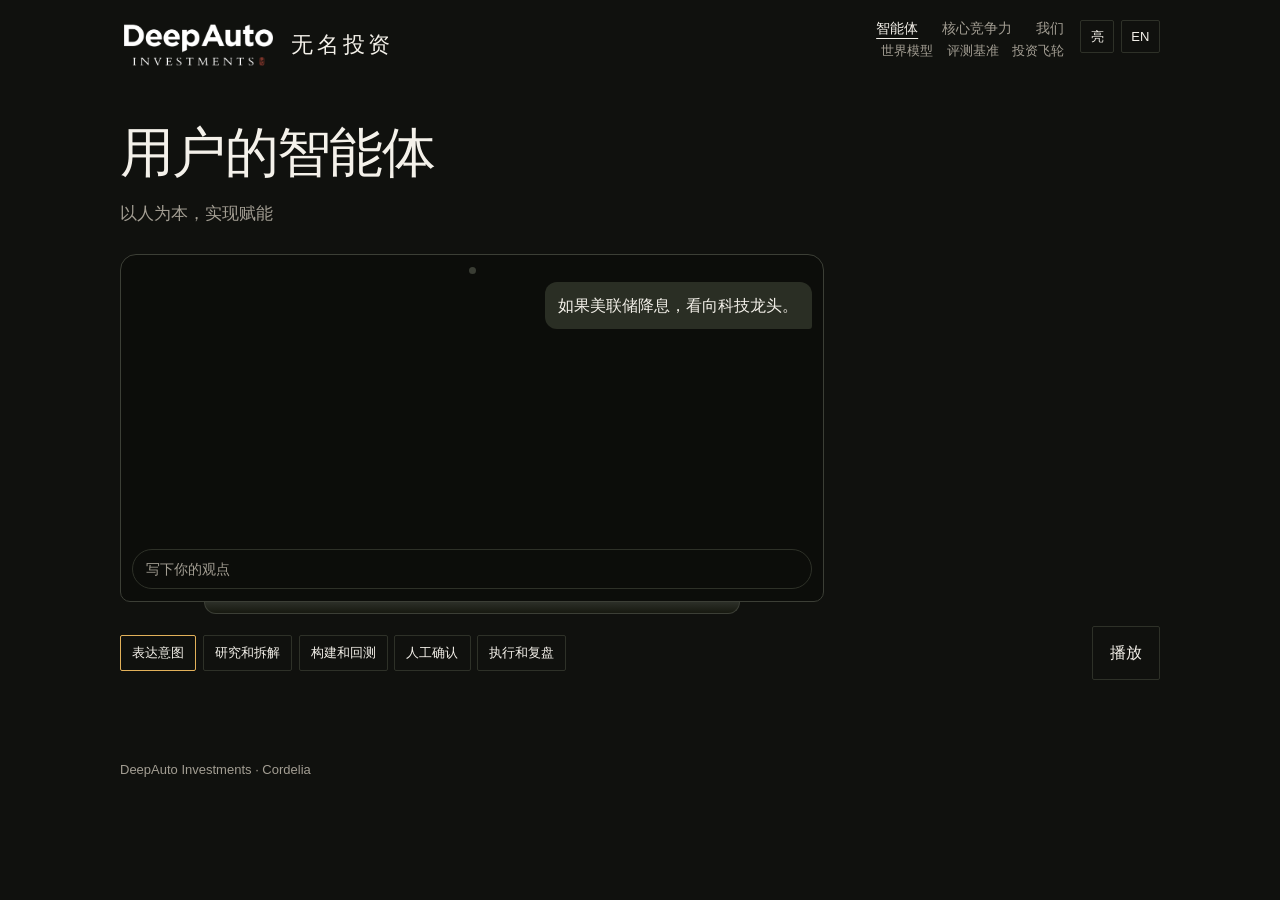
==== agent.html @ 97a69fc4 "Keep simulated paths close to the real series, and replace the benchmark chart with a score sheet. T" ====
<!DOCTYPE html>
<html lang="zh-Hans">
<head>
  <meta charset="utf-8">
  <meta name="viewport" content="width=device-width, initial-scale=1">
  <title data-zh="DeepAuto Investments · 智能体" data-en="DeepAuto Investments · Agent">DeepAuto Investments · 智能体</title>
  <meta name="description" content="用户的智能体。说出观点，确认之后才执行。">
  <link rel="stylesheet" href="styles.css?v=30">
</head>
<body data-page="agent">
  <main>
    <h1 data-zh="用户的智能体" data-en="Your agent">用户的智能体</h1>
    <p class="lede" data-zh="以人为本，实现赋能" data-en="People first. The point is to empower.">以人为本，实现赋能</p>

    <div class="laptop" aria-hidden="false">
      <div class="bezel">
        <div class="cam"></div>
        <div class="chat" id="chat" aria-live="polite"></div>
        <div class="composer">
          <span data-zh="写下你的观点" data-en="Write a view">写下你的观点</span>
        </div>
      </div>
      <div class="chin"></div>
    </div>

    <div class="beatrow">
      <div class="dots" id="dots" aria-label="例子"></div>
      <button type="button" class="ghost" id="replay" data-zh="播放" data-en="Play">播放</button>
    </div>
  </main>
  <footer>DeepAuto Investments · Cordelia</footer>
  <script src="lang.js?v=30"></script>
  <script src="nav.js?v=30"></script>
  <script src="partner.js?v=30"></script>
</body>
</html>
---- styles.css ----
:root,
:root[data-theme="dark"] {
  --bg: #10110e;
  --panel: #171910;
  --ink: #f4f1ea;
  --muted: #a39e93;
  --line: #2e3128;
  --real: #f4f1ea;
  --sim: #7dcec4;
  --sim-line: #8eb4e8;
  --forecast: #8eb4e8;
  --gap: #e2b15a;
  --grid: rgba(244, 241, 234, 0.08);
  --wash: rgba(226, 177, 90, 0.18);
  --hair: rgba(244, 241, 234, 0.35);
  --ink-dim: rgba(244, 241, 234, 0.7);
  --tip: rgba(16, 17, 14, 0.92);
  --bezel: #0c0d0a;
  --bezel-line: #3c3f36;
  --cam: #3a3d34;
  --bubble: #2a2e24;
  --chin: #2c2f28;
  --photo: rgba(244, 241, 234, 0.03);
  --serif: "Iowan Old Style", Palatino, "Palatino Linotype", "Songti SC", "Noto Serif SC", serif;
  --sans: "PingFang SC", "Hiragino Sans GB", "Noto Sans SC", "Microsoft YaHei", sans-serif;
  --max: 68rem;
  --pad: 1.5rem;
}

:root[data-theme="light"] {
  --bg: #f6f3ec;
  --panel: #fffdf8;
  --ink: #1c1d18;
  --muted: #5e5a52;
  --line: #ddd6c8;
  --real: #1c1d18;
  --sim: #2f7a74;
  --sim-line: #2f6eae;
  --forecast: #2f6eae;
  --gap: #9a6e24;
  --grid: rgba(28, 29, 24, 0.08);
  --wash: rgba(154, 110, 36, 0.16);
  --hair: rgba(28, 29, 24, 0.28);
  --ink-dim: rgba(28, 29, 24, 0.62);
  --tip: rgba(255, 253, 248, 0.94);
  --bezel: #f3efe6;
  --bezel-line: #c9c2b4;
  --cam: #b7b1a4;
  --bubble: #e7e1d6;
  --chin: #e4ddd0;
  --photo: rgba(28, 29, 24, 0.04);
}

* { box-sizing: border-box; }

[hidden] { display: none !important; }

html, body { margin: 0; }

body {
  min-height: 100vh;
  background: var(--bg);
  color: var(--ink);
  font-family: var(--sans);
  font-size: 16px;
  line-height: 1.5;
}

a { color: inherit; }

.top {
  display: flex;
  align-items: flex-start;
  justify-content: space-between;
  gap: 1.5rem;
  max-width: var(--max);
  margin: 0 auto;
  padding: 1.25rem var(--pad) 1rem;
}

.mark {
  display: flex;
  align-items: center;
  gap: 0.85rem;
  max-width: 22rem;
  font-size: 1rem;
  line-height: 1;
  letter-spacing: 0;
  text-decoration: none;
}

.mark img {
  display: block;
  height: 3.15rem;
  width: auto;
}

.mark img.logo-light { display: none; }
:root[data-theme="light"] .mark img.logo-dark { display: none; }
:root[data-theme="light"] .mark img.logo-light { display: block; }
:root[data-lang="en"] .logo-cn { display: none; }

.logo-cn {
  font-family: var(--serif);
  font-size: 1.35rem;
  letter-spacing: 0.18em;
  line-height: 1.15;
}

.toggles {
  display: flex;
  gap: 0.4rem;
}

.nav-side {
  display: flex;
  align-items: flex-start;
  gap: 1rem;
  flex: 0 0 auto;
}

.nav {
  display: flex;
  flex-direction: column;
  align-items: flex-end;
  gap: 0.4rem;
}

.nav-main,
.nav-sub {
  display: flex;
  align-items: center;
  white-space: nowrap;
}

.nav-main { gap: 1.5rem; }
.nav-sub { gap: 0.85rem; }

.nav a {
  color: var(--muted);
  font-size: 0.875rem;
  line-height: 1.2;
  text-decoration: none;
}

.nav a.part { font-size: 0.8125rem; }

.lang {
  padding: 0.35rem 0.6rem;
  font-size: 0.8125rem;
}

.nav a[aria-current="page"] {
  color: var(--ink);
  text-decoration: underline;
  text-underline-offset: 0.35em;
}

.nav a:focus-visible,
button:focus-visible,
input:focus-visible {
  outline: 2px solid var(--gap);
  outline-offset: 3px;
}

main {
  max-width: var(--max);
  margin: 0 auto;
  padding: 4vh var(--pad) 5rem;
}

h1 {
  margin: 0;
  max-width: 14em;
  font-family: var(--serif);
  font-size: clamp(2.1rem, 5vw, 3.4rem);
  font-weight: 500;
  letter-spacing: -0.03em;
  line-height: 1.15;
}

.lede {
  max-width: 36em;
  margin: 1rem 0 0;
  color: var(--muted);
  font-size: 1.0625rem;
}

.stage,
.machine,
.bench,
.people,
.block {
  margin-top: 3rem;
}

h2 {
  margin: 0;
  font-family: var(--serif);
  font-size: 1.75rem;
  font-weight: 500;
  letter-spacing: -0.03em;
}

.prose {
  max-width: 40rem;
  margin: 0.8rem 0 0;
  color: var(--muted);
}

.cards {
  display: grid;
  grid-template-columns: 1fr 1fr;
  gap: 1rem;
  margin-top: 1.25rem;
}

.card {
  display: block;
  padding: 1.15rem 1rem 1.25rem;
  border: 1px solid var(--line);
  background: var(--panel);
  text-decoration: none;
}

.card strong {
  display: block;
  margin-bottom: 0.4rem;
  font-family: var(--serif);
  font-size: 1.35rem;
  font-weight: 500;
}

.card span {
  color: var(--muted);
  font-size: 0.9375rem;
}

.steps {
  max-width: 40rem;
  margin: 1.25rem 0 0;
  padding: 0;
  list-style: none;
}

.steps li {
  display: grid;
  grid-template-columns: 2rem 1fr;
  gap: 0.75rem;
  padding: 0.9rem 0;
  border-top: 1px solid var(--line);
  color: var(--muted);
}

.steps b {
  color: var(--gap);
  font-weight: 500;
}

.steps li.on {
  color: var(--ink);
}

.next {
  margin: 2.5rem 0 0;
}

.next a {
  color: var(--gap);
  text-decoration: none;
}

.next a:hover {
  text-decoration: underline;
  text-underline-offset: 0.3em;
}

canvas {
  display: block;
  width: 100%;
  height: auto;
  background:
    linear-gradient(180deg, rgba(255, 255, 255, 0.02), transparent 30%),
    var(--panel);
  border: 1px solid var(--line);
  border-radius: 2px;
}

.beatrow {
  display: flex;
  align-items: center;
  justify-content: space-between;
  gap: 1rem;
  margin-top: 0.75rem;
}

.beat {
  margin: 0;
  color: var(--gap);
  font-variant-numeric: tabular-nums;
}

button,
input {
  font: inherit;
}

button {
  border: 0;
  border-radius: 2px;
  background: var(--ink);
  color: var(--bg);
  cursor: pointer;
  padding: 0.85rem 1.05rem;
}

button[disabled] {
  background: transparent;
  color: var(--muted);
  border: 1px solid var(--line);
  cursor: default;
}

.ghost {
  background: transparent;
  color: var(--ink);
  border: 1px solid var(--line);
}

label {
  display: block;
  margin-bottom: 0.5rem;
  color: var(--muted);
  font-size: 0.8125rem;
}

.row {
  display: flex;
  gap: 0.5rem;
}

input {
  flex: 1;
  min-width: 0;
  padding: 0.9rem 1rem;
  border: 1px solid var(--line);
  border-radius: 2px;
  background: transparent;
  color: inherit;
}

.note {
  margin: 0.75rem 0 0;
  color: var(--muted);
  font-size: 0.8125rem;
}

.machine {
  display: grid;
  gap: 1.5rem;
}

.quote {
  margin: 0;
  font-family: var(--serif);
  font-size: 1.5rem;
  letter-spacing: -0.03em;
  line-height: 1.35;
}

.box {
  display: grid;
  grid-template-columns: 1fr auto 1fr;
  align-items: center;
  gap: 1rem;
  padding: 1.5rem;
  border: 1px solid var(--line);
  background: var(--panel);
}

.node {
  padding: 1.25rem 0.5rem;
  border: 1px solid var(--line);
  text-align: center;
  color: var(--muted);
  letter-spacing: 0.12em;
}

.node.on {
  color: var(--ink);
  border-color: var(--gap);
}

.flow {
  position: relative;
  width: 4.5rem;
  height: 1px;
  background: var(--line);
}

.flow i {
  position: absolute;
  top: -3px;
  left: 0;
  width: 7px;
  height: 7px;
  border-radius: 50%;
  background: var(--gap);
  opacity: 0;
}

.flow.run i {
  animation: travel 0.9s ease forwards;
}

@keyframes travel {
  from { left: 0; opacity: 1; }
  to { left: calc(100% - 7px); opacity: 1; }
}

.pno,
.out p,
.seat p,
.seat h2 {
  margin: 0;
}

.pno {
  grid-column: 1 / -1;
  color: var(--muted);
  font-size: 0.8125rem;
}

.out {
  display: grid;
  grid-template-columns: 5rem 1fr;
  gap: 0.35rem 1rem;
  max-width: 28rem;
}

.out dt {
  color: var(--muted);
}

.out dd { margin: 0; }

.people {
  display: grid;
  grid-template-columns: repeat(4, minmax(0, 1fr));
  gap: 1rem;
}

.seat {
  padding: 1rem;
  border: 1px solid var(--line);
  background: var(--panel);
}

.photo {
  aspect-ratio: 3 / 4;
  margin-bottom: 0.9rem;
  overflow: hidden;
  border: 1px solid var(--line);
  background: #fff;
}

.photo img {
  display: block;
  width: 100%;
  height: 100%;
  object-fit: cover;
  object-position: center 15%;
}

.team-label {
  margin: 1.6rem 0 0;
  color: var(--gap);
  font-family: var(--sans);
  font-size: 0.95rem;
  font-weight: 500;
}

.role { min-height: 1.2em; }

.tasks {
  margin: 1.15rem 0 0;
  padding: 0;
  max-width: 40rem;
  list-style: none;
}

.tasks li {
  padding: 0.75rem 0;
  border-top: 1px solid var(--line);
  color: var(--muted);
}

.tasks b {
  display: inline-block;
  min-width: 3.2rem;
  color: var(--ink);
  font-weight: 500;
}

.score {
  margin-top: 1.5rem;
  border: 1px solid var(--line);
  background: var(--panel);
}

.score-head {
  display: grid;
  grid-template-columns: 1fr auto 1fr;
  gap: 1rem;
  align-items: center;
  padding: 1.05rem 1.15rem;
  border-bottom: 1px solid var(--line);
}

.score-head span:first-child { text-align: right; }

.score-vs {
  font-family: var(--serif);
  color: var(--gap);
}

.score ol {
  list-style: none;
  margin: 0;
  padding: 0;
}

.score li {
  display: flex;
  align-items: center;
  gap: 1rem;
  padding: 0.8rem 1.15rem;
  border-top: 1px solid var(--line);
}

.score li:first-child { border-top: 0; }

.pips { display: flex; gap: 0.45rem; margin-left: auto; }

.pips b {
  width: 0.72rem;
  height: 0.72rem;
  border: 1px solid var(--line);
  border-radius: 50%;
}

.score em {
  color: var(--muted);
  font-style: normal;
  font-size: 0.8125rem;
  letter-spacing: 0.08em;
}

.fw {
  display: grid;
  grid-template-columns: 12.5rem minmax(0, 1fr) 11rem;
  gap: 0.75rem;
  margin-top: 1.6rem;
  align-items: stretch;
}

.fw-col {
  display: flex;
  flex-direction: column;
  gap: 0.7rem;
  padding: 1rem 0.9rem 1.1rem;
  border: 1px solid var(--line);
  background: var(--panel);
}

.fw-mid { border-color: var(--gap); background: var(--wash); }

.fw-k {
  margin: 0;
  color: var(--gap);
  font-size: 0.75rem;
  letter-spacing: 0.14em;
}

.fw-k i { font-style: normal; }

.fw-node {
  border: 1px solid var(--line);
  background: var(--bg);
  padding: 0.7rem 0.65rem;
  text-align: center;
  font-family: var(--serif);
}

.fw-node b { display: block; font-weight: 500; }

.fw-node small {
  display: block;
  margin-top: 0.15rem;
  color: var(--muted);
  font-family: var(--sans);
  font-size: 0.75rem;
}

.fw-hot { border-color: var(--gap); }

.fw-solid { background: var(--ink); color: var(--bg); border-color: var(--ink); }

.fw-pipe {
  display: flex;
  align-items: stretch;
  gap: 0.35rem;
}

.fw-pipe .fw-node { flex: 1; }

.fw-arrow {
  position: relative;
  flex: 0 0 auto;
  align-self: center;
  width: 1.15rem;
  height: 1px;
  background: var(--gap);
}

.fw-arrow::after {
  content: "";
  position: absolute;
  right: -1px;
  top: -3.5px;
  border: 4px solid transparent;
  border-left-color: var(--gap);
  border-right: 0;
}

.fw-vlink {
  display: flex;
  align-items: center;
  justify-content: center;
  min-height: 2.4rem;
  color: var(--gap);
  font-size: 0.75rem;
  letter-spacing: 0.08em;
  background: linear-gradient(var(--gap), var(--gap)) center / 1px 100% no-repeat;
}

.fw-vlink span {
  padding: 0.15rem 0.45rem;
  background: var(--panel);
}

.fw-loss {
  margin-top: auto;
  padding-top: 0.85rem;
  border-top: 1px dashed var(--gap);
}

.fw-loss p { margin: 0; }

.fw-eq { margin-top: 0.25rem !important; color: var(--muted); font-size: 0.875rem; }

.fw-back {
  display: block;
  margin-top: 0.45rem;
  color: var(--gap);
  font-size: 0.75rem;
}

.fw-deploy {
  margin: 0;
  color: var(--muted);
  font-size: 0.875rem;
}

.seat .home {
  min-height: 1.35em;
  margin: 0.55rem 0 0;
  font-size: 0.8125rem;
}

.home a {
  color: var(--gap);
  text-decoration: none;
}

.home a:hover { text-decoration: underline; text-underline-offset: 0.25em; }

.seat h2 {
  font-size: 1rem;
  font-weight: 500;
}

.seat p {
  margin-top: 0.25rem;
  color: var(--muted);
  font-size: 0.875rem;
}

.bench h2 {
  margin-bottom: 0.5rem;
}

table {
  width: 100%;
  margin-top: 1.25rem;
  border-collapse: collapse;
}

th,
td {
  padding: 0.85rem 0.2rem;
  border-bottom: 1px solid var(--line);
  text-align: left;
  font-weight: 450;
}

th {
  color: var(--muted);
  font-size: 0.8125rem;
  font-weight: 450;
}

td:last-child,
th:last-child {
  text-align: right;
  color: var(--gap);
}

.en {
  display: block;
  margin-top: 0.35rem;
  color: var(--muted);
  font-family: var(--serif);
  font-size: 0.92em;
  font-style: normal;
  font-weight: 400;
  letter-spacing: 0;
  line-height: 1.35;
}

h1 .en { margin-top: 0.7rem; font-size: 0.4em; max-width: 16em; }
h2 .en { margin-top: 0.3rem; font-size: 0.55em; }
.note .en, button .en, .out .en { display: inline; margin-left: 0.35rem; font-size: 0.92em; }

.points { margin-top: 0.4rem; }

.points a {
  display: grid;
  grid-template-columns: 3rem max-content minmax(0, 1fr);
  align-items: baseline;
  gap: 0.4rem 1.25rem;
  padding: 1.15rem 0;
  border-top: 1px solid var(--line);
  text-decoration: none;
  animation: rise 0.8s ease both;
}

.points a:nth-child(2) { animation-delay: 0.12s; }
.points a:nth-child(3) { animation-delay: 0.24s; }

.points b {
  color: var(--gap);
  font-weight: 500;
}

.points strong {
  display: block;
  font-family: var(--serif);
  font-size: 1.5rem;
  font-weight: 500;
}

.points em {
  display: block;
  margin-top: 0.15rem;
  color: var(--muted);
  font-style: normal;
}

.points p {
  margin: 0;
  padding-left: 0.5rem;
  color: var(--muted);
}

.why {
  max-width: 46rem;
  margin: 1rem 0 0;
}

.role {
  min-height: 2.6em;
  margin: 0;
  color: var(--muted);
  font-size: 0.8125rem;
}

#world, #bench, #strategy { scroll-margin-top: 1.25rem; }

.stage { position: relative; }

.tip {
  position: absolute;
  z-index: 2;
  top: 0.7rem;
  left: 0.7rem;
  margin: 0;
  padding: 0.28rem 0.5rem;
  border: 1px solid var(--line);
  background: var(--tip);
  font-size: 0.8125rem;
  font-variant-numeric: tabular-nums;
  pointer-events: none;
}

#beat-en:empty { display: none; }

.diagram-title {
  margin: 1.75rem 0 0.55rem;
  color: var(--gap);
  font-size: 0.95rem;
  font-weight: 500;
}

.cycle {
  position: relative;
  display: grid;
  grid-template-columns: repeat(4, minmax(0, 1fr));
  gap: 0.7rem;
  margin-top: 0.75rem;
  padding: 1.35rem 0.9rem 1.5rem;
  border: 1px solid var(--line);
  background: var(--panel);
}

.cycle .node { position: relative; z-index: 1; }

.orb {
  position: absolute;
  z-index: 2;
  width: 9px;
  height: 9px;
  margin: -4.5px 0 0 -4.5px;
  border-radius: 50%;
  background: var(--gap);
  box-shadow: 0 0 12px var(--gap);
  pointer-events: none;
}

.laptop { width: min(100%, 44rem); margin-top: 1.75rem; }

.bezel {
  border: 1px solid var(--bezel-line);
  border-radius: 16px 16px 10px 10px;
  background: var(--bezel);
  padding: 0.5rem 0.7rem 0.75rem;
}

.cam {
  width: 7px;
  height: 7px;
  margin: 0.2rem auto 0.55rem;
  border-radius: 50%;
  background: var(--cam);
}

.chat {
  display: flex;
  flex-direction: column;
  gap: 0.55rem;
  min-height: 16rem;
  max-height: 24rem;
  overflow: auto;
}

.msg {
  max-width: 86%;
  padding: 0.7rem 0.85rem;
  border-radius: 12px;
  animation: rise 0.35s ease;
}

.msg.user {
  align-self: flex-end;
  background: var(--bubble);
  border-bottom-right-radius: 3px;
}

.msg.bot {
  align-self: flex-start;
  border: 1px solid var(--line);
  border-bottom-left-radius: 3px;
}

.msg b { display: block; margin-bottom: 0.3rem; color: var(--gap); font-weight: 500; }
.msg p { margin: 0.2rem 0 0; }
.msg button { margin-top: 0.7rem; }

.work { display: inline-flex; gap: 0.28rem; margin-left: 0.4rem; vertical-align: middle; }
.work i {
  width: 6px;
  height: 6px;
  border-radius: 50%;
  background: var(--gap);
  animation: blink 1s infinite;
}
.work i:nth-child(2) { animation-delay: 0.15s; }
.work i:nth-child(3) { animation-delay: 0.3s; }

.composer {
  margin-top: 0.65rem;
  padding: 0.55rem 0.8rem;
  border: 1px solid var(--line);
  border-radius: 999px;
  color: var(--muted);
  font-size: 0.875rem;
}

.chin {
  height: 12px;
  margin: 0 12%;
  border: 1px solid var(--bezel-line);
  border-top: 0;
  border-radius: 0 0 14px 14px;
  background: linear-gradient(var(--chin), var(--panel));
}

@keyframes blink { 50% { opacity: 0.2; } }

.block .people { margin-top: 1.25rem; }

.who {
  margin: 0.75rem 0 0;
  font-size: 1rem;
  font-weight: 500;
}

.reach { margin: 0.4rem 0 0; }
.reach a { color: var(--gap); text-decoration: none; }
.reach a:hover { text-decoration: underline; text-underline-offset: 0.25em; }

.chain {
  display: grid;
  grid-template-columns: 1fr auto 1fr auto 1fr auto 1fr;
  align-items: center;
  gap: 0.55rem;
  padding: 1.25rem;
  border: 1px solid var(--line);
  background: var(--panel);
}

.chain .node {
  letter-spacing: 0.02em;
  padding: 1rem 0.35rem;
}

.chain .node b { font-weight: 500; }
.chain .node small {
  display: block;
  margin-top: 0.35rem;
  color: var(--muted);
  font-size: 0.75rem;
  letter-spacing: 0;
}

.kicker {
  margin: 0;
  color: var(--gap);
  font-size: 0.8125rem;
  letter-spacing: 0.12em;
}

.story { min-height: 16rem; }

.dots { display: flex; flex-wrap: wrap; gap: 0.4rem; }
.dots button { padding: 0.45rem 0.7rem; font-size: 0.8125rem; }
.dots button.on { color: var(--ink); border-color: var(--gap); }

.rehearse { display: grid; gap: 0.85rem; margin-top: 1.25rem; max-width: 28rem; }
.rehearse i {
  display: block;
  height: 1.5px;
  width: var(--w);
  background: var(--sim);
  transform: scaleX(0);
  transform-origin: left center;
  animation: sweep 0.9s ease forwards;
}
.rehearse i:nth-child(1) { --w: 92%; }
.rehearse i:nth-child(2) { --w: 66%; background: var(--ink); animation-delay: 0.15s; }
.rehearse i:nth-child(3) { --w: 80%; animation-delay: 0.3s; }

button .en { color: inherit; }

.pulse { margin-top: 2rem; }

@keyframes rise {
  from { opacity: 0; transform: translateY(10px); }
  to { opacity: 1; transform: none; }
}

@keyframes sweep { to { transform: scaleX(1); } }

footer {
  max-width: var(--max);
  margin: 0 auto;
  padding: 0 var(--pad) 2.5rem;
  color: var(--muted);
  font-size: 0.8125rem;
}

@media (max-width: 900px) {
  .top { flex-direction: column; align-items: flex-start; gap: 0.85rem; }
  .mark { max-width: none; }
}

@media (max-width: 720px) {
  .people,
  .cards { grid-template-columns: 1fr; }
  .people { grid-template-columns: 1fr 1fr; }
  .row, .beatrow { flex-direction: column; align-items: flex-start; }
  .row button { width: 100%; }
  .box, .chain { grid-template-columns: 1fr; }
  .chain { justify-items: stretch; }
  .points a { grid-template-columns: 3rem 1fr; }
  .points p { grid-column: 2; padding-left: 0; margin-top: 0.35rem; }
  .flow { width: 1px; height: 1.4rem; justify-self: center; }
  .flow i { left: -3px; top: 0; }
  .flow.run i { animation-name: drop; }
  .nav { gap: 0.75rem; }
  .fw { grid-template-columns: 1fr; }
  .fw-pipe { flex-direction: column; align-items: stretch; }
  .fw-arrow { width: 1px; height: 1.1rem; }
  .fw-arrow::after {
    right: auto;
    left: -3.5px;
    top: auto;
    bottom: -1px;
    border: 4px solid transparent;
    border-top-color: var(--gap);
    border-bottom: 0;
  }
  .score li { flex-wrap: wrap; }
  .score .pips { margin-left: 0; }
}

@keyframes drop {
  from { top: 0; opacity: 1; }
  to { top: calc(100% - 7px); opacity: 1; }
}

@media (max-width: 520px) {
  .people { grid-template-columns: 1fr; }
}

@media (prefers-reduced-motion: reduce) {
  .flow.run i { animation: none; opacity: 1; left: calc(100% - 7px); }
  .points a, .rehearse i { animation: none; opacity: 1; transform: none; }
}
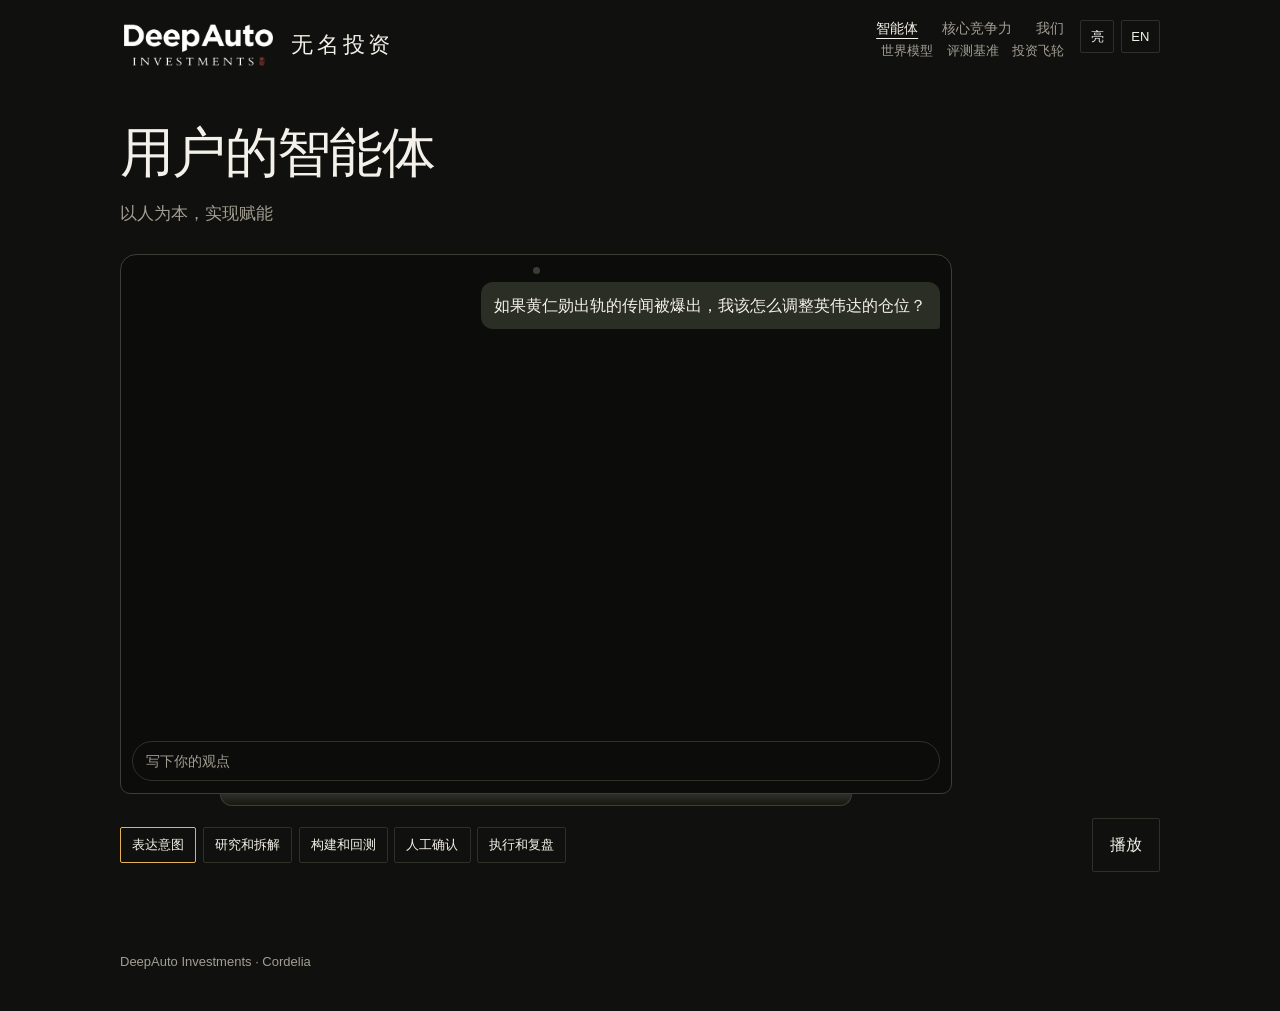
==== commit 492a4a64: "Let the agent demo play once, then leave the price chart in the user's hands. A rumor stays unverifi" ====
--- a/agent.html
+++ b/agent.html
@@ -5,7 +5,7 @@
   <meta name="viewport" content="width=device-width, initial-scale=1">
   <title data-zh="DeepAuto Investments · 智能体" data-en="DeepAuto Investments · Agent">DeepAuto Investments · 智能体</title>
   <meta name="description" content="用户的智能体。说出观点，确认之后才执行。">
-  <link rel="stylesheet" href="styles.css?v=30">
+  <link rel="stylesheet" href="styles.css?v=32">
 </head>
 <body data-page="agent">
   <main>
@@ -29,8 +29,8 @@
     </div>
   </main>
   <footer>DeepAuto Investments · Cordelia</footer>
-  <script src="lang.js?v=30"></script>
-  <script src="nav.js?v=30"></script>
-  <script src="partner.js?v=30"></script>
+  <script src="lang.js?v=32"></script>
+  <script src="nav.js?v=32"></script>
+  <script src="partner.js?v=32"></script>
 </body>
 </html>
--- a/styles.css
+++ b/styles.css
@@ -556,74 +556,88 @@
   letter-spacing: 0.08em;
 }
 
-.fw {
-  display: grid;
-  grid-template-columns: 12.5rem minmax(0, 1fr) 11rem;
-  gap: 0.75rem;
+.loop {
   margin-top: 1.6rem;
+  padding: 1.05rem 1rem 0.95rem;
+  border: 1px solid var(--gap);
+  border-radius: 1.5rem;
+}
+
+.loop-track {
+  display: flex;
   align-items: stretch;
-}
-
-.fw-col {
+  gap: 0.4rem;
+}
+
+.loop-node,
+.loop-flow {
+  border: 1px solid var(--line);
+  background: var(--panel);
+}
+
+.loop-node {
+  flex: 0.72;
   display: flex;
   flex-direction: column;
-  gap: 0.7rem;
-  padding: 1rem 0.9rem 1.1rem;
-  border: 1px solid var(--line);
-  background: var(--panel);
-}
-
-.fw-mid { border-color: var(--gap); background: var(--wash); }
-
-.fw-k {
-  margin: 0;
+  justify-content: center;
+  gap: 0.35rem;
+  padding: 0.75rem 0.55rem;
+  text-align: center;
+}
+
+.loop-node b,
+.loop-pipe div {
+  font-family: var(--serif);
+  font-weight: 500;
+}
+
+.loop-flow {
+  flex: 1.6;
+  padding: 0.55rem 0.65rem 0.7rem;
+  border-color: var(--gap);
+  background: var(--wash);
+}
+
+.loop-node small,
+.loop-flow > span {
   color: var(--gap);
-  font-size: 0.75rem;
+  font-size: 0.7rem;
   letter-spacing: 0.14em;
 }
 
-.fw-k i { font-style: normal; }
-
-.fw-node {
+.loop-pipe {
+  display: flex;
+  align-items: center;
+  gap: 0.3rem;
+  margin-top: 0.45rem;
+}
+
+.loop-pipe div {
+  flex: 1;
+  padding: 0.7rem 0.25rem;
   border: 1px solid var(--line);
   background: var(--bg);
-  padding: 0.7rem 0.65rem;
   text-align: center;
-  font-family: var(--serif);
-}
-
-.fw-node b { display: block; font-weight: 500; }
-
-.fw-node small {
-  display: block;
-  margin-top: 0.15rem;
-  color: var(--muted);
-  font-family: var(--sans);
-  font-size: 0.75rem;
-}
-
-.fw-hot { border-color: var(--gap); }
-
-.fw-solid { background: var(--ink); color: var(--bg); border-color: var(--ink); }
-
-.fw-pipe {
-  display: flex;
-  align-items: stretch;
-  gap: 0.35rem;
-}
-
-.fw-pipe .fw-node { flex: 1; }
-
-.fw-arrow {
+}
+
+.loop-hot { border-color: var(--gap); }
+
+.loop-solid {
+  background: var(--ink);
+  color: var(--bg);
+  border-color: var(--ink);
+}
+
+.loop-go {
   position: relative;
   flex: 0 0 auto;
   align-self: center;
-  width: 1.15rem;
+  width: 1.1rem;
   height: 1px;
   background: var(--gap);
 }
 
-.fw-arrow::after {
+.loop-go::after {
   content: "";
   position: absolute;
   right: -1px;
@@ -633,43 +647,34 @@
   border-right: 0;
 }
 
-.fw-vlink {
+.loop-return {
   display: flex;
   align-items: center;
-  justify-content: center;
-  min-height: 2.4rem;
+  gap: 0.55rem;
+  margin-top: 0.85rem;
   color: var(--gap);
-  font-size: 0.75rem;
-  letter-spacing: 0.08em;
-  background: linear-gradient(var(--gap), var(--gap)) center / 1px 100% no-repeat;
-}
-
-.fw-vlink span {
-  padding: 0.15rem 0.45rem;
-  background: var(--panel);
-}
-
-.fw-loss {
-  margin-top: auto;
-  padding-top: 0.85rem;
-  border-top: 1px dashed var(--gap);
-}
-
-.fw-loss p { margin: 0; }
-
-.fw-eq { margin-top: 0.25rem !important; color: var(--muted); font-size: 0.875rem; }
-
-.fw-back {
-  display: block;
-  margin-top: 0.45rem;
-  color: var(--gap);
-  font-size: 0.75rem;
-}
-
-.fw-deploy {
-  margin: 0;
-  color: var(--muted);
-  font-size: 0.875rem;
+  font-size: 0.8125rem;
+  letter-spacing: 0.06em;
+}
+
+.loop-return::before {
+  content: "";
+  border: 5px solid transparent;
+  border-right-color: var(--gap);
+  border-left: 0;
+}
+
+.loop-return::after {
+  content: "";
+  flex: 1;
+  height: 1px;
+  background: var(--gap);
+}
+
+.loop-cal {
+  margin: 0.65rem 0 0;
+  color: var(--muted);
+  font-size: 0.8125rem;
 }
 
 .seat .home {
@@ -847,7 +852,7 @@
   pointer-events: none;
 }
 
-.laptop { width: min(100%, 44rem); margin-top: 1.75rem; }
+.laptop { width: min(100%, 52rem); margin-top: 1.75rem; }
 
 .bezel {
   border: 1px solid var(--bezel-line);
@@ -867,9 +872,9 @@
 .chat {
   display: flex;
   flex-direction: column;
-  gap: 0.55rem;
-  min-height: 16rem;
-  max-height: 24rem;
+  gap: 0.7rem;
+  min-height: 28rem;
+  max-height: 40rem;
   overflow: auto;
 }
 
@@ -892,9 +897,51 @@
   border-bottom-left-radius: 3px;
 }
 
+.msg.wide { max-width: 100%; }
+
 .msg b { display: block; margin-bottom: 0.3rem; color: var(--gap); font-weight: 500; }
-.msg p { margin: 0.2rem 0 0; }
-.msg button { margin-top: 0.7rem; }
+.msg p { margin: 0.35rem 0 0; }
+.msg button { margin-top: 0.75rem; }
+
+.checks {
+  list-style: none;
+  margin: 0.45rem 0 0;
+  padding: 0;
+}
+
+.checks li {
+  display: flex;
+  justify-content: space-between;
+  gap: 1rem;
+  padding: 0.4rem 0;
+  border-top: 1px solid var(--line);
+  font-size: 0.875rem;
+}
+
+.checks em { font-style: normal; }
+.checks span { color: var(--gap); }
+
+.shift {
+  display: flex;
+  align-items: center;
+  gap: 0.6rem;
+  margin-top: 0.55rem;
+}
+
+.shift b { display: inline; margin: 0; color: var(--ink); font-family: var(--serif); font-weight: 500; }
+.shift i { width: 2.5rem; height: 1px; background: var(--gap); }
+
+.fine {
+  margin: 0.4rem 0 0;
+  color: var(--muted);
+  font-size: 0.75rem;
+}
+
+.tape {
+  display: block;
+  width: 100%;
+  margin-top: 0.55rem;
+}
 
 .work { display: inline-flex; gap: 0.28rem; margin-left: 0.4rem; vertical-align: middle; }
 .work i {
@@ -902,7 +949,7 @@
   height: 6px;
   border-radius: 50%;
   background: var(--gap);
-  animation: blink 1s infinite;
+  animation: blink 1.1s ease forwards;
 }
 .work i:nth-child(2) { animation-delay: 0.15s; }
 .work i:nth-child(3) { animation-delay: 0.3s; }
@@ -1028,10 +1075,10 @@
   .flow i { left: -3px; top: 0; }
   .flow.run i { animation-name: drop; }
   .nav { gap: 0.75rem; }
-  .fw { grid-template-columns: 1fr; }
-  .fw-pipe { flex-direction: column; align-items: stretch; }
-  .fw-arrow { width: 1px; height: 1.1rem; }
-  .fw-arrow::after {
+  .loop-track,
+  .loop-pipe { flex-direction: column; align-items: stretch; }
+  .loop-go { width: 1px; height: 1rem; align-self: center; }
+  .loop-go::after {
     right: auto;
     left: -3.5px;
     top: auto;
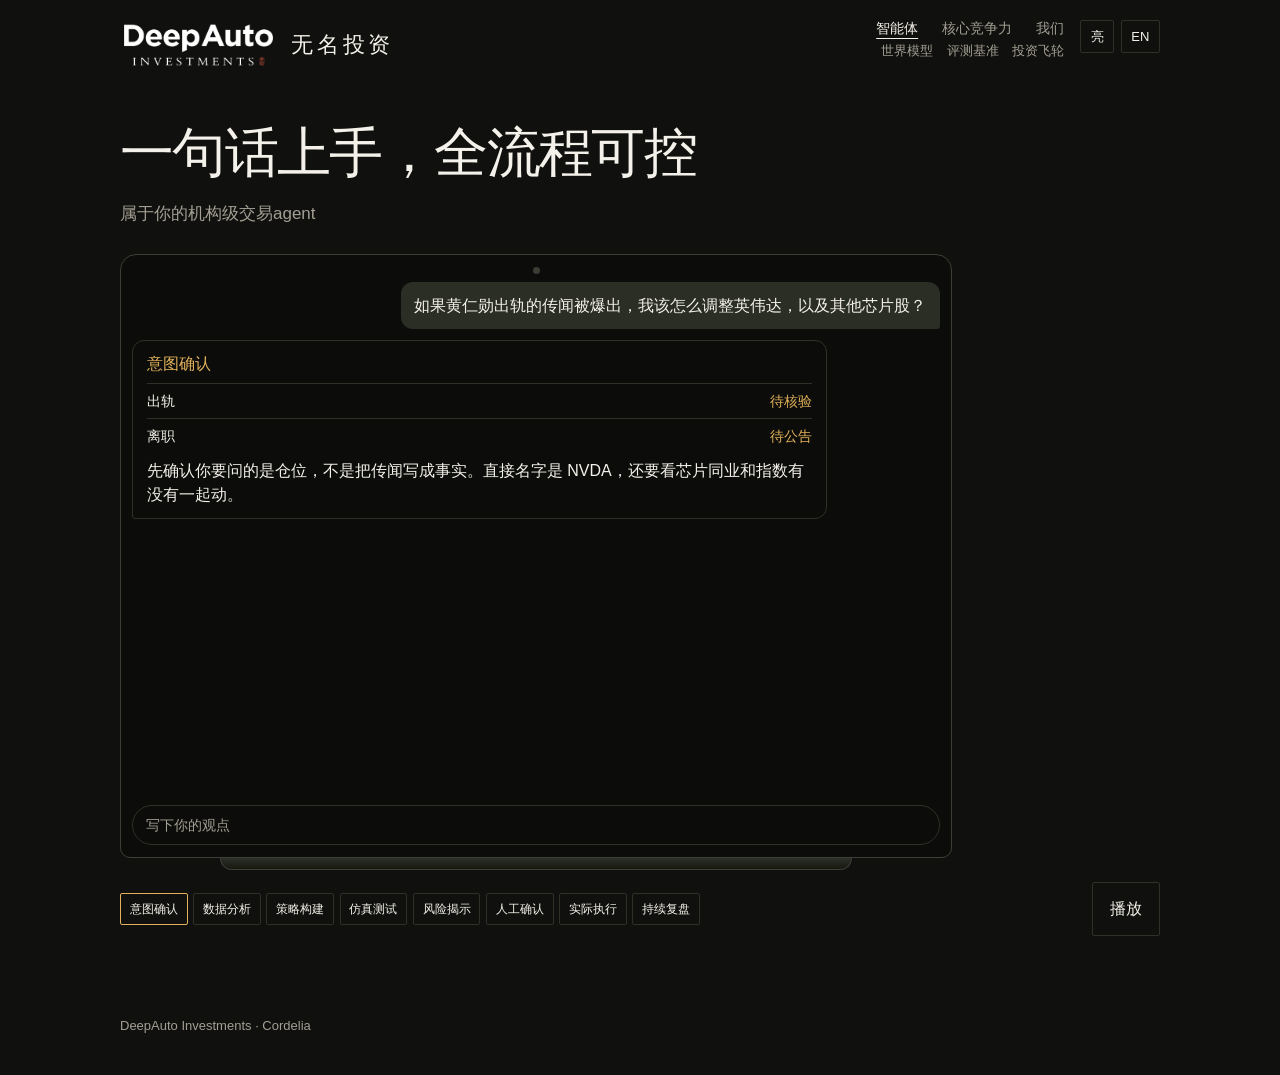
==== commit cb4ebc63: "Show the agent as an eight-step path with real cross-asset moves, and let simulated and real markets" ====
--- a/agent.html
+++ b/agent.html
@@ -4,13 +4,13 @@
   <meta charset="utf-8">
   <meta name="viewport" content="width=device-width, initial-scale=1">
   <title data-zh="DeepAuto Investments · 智能体" data-en="DeepAuto Investments · Agent">DeepAuto Investments · 智能体</title>
-  <meta name="description" content="用户的智能体。说出观点，确认之后才执行。">
-  <link rel="stylesheet" href="styles.css?v=32">
+  <meta name="description" content="一句话上手，全流程可控。属于你的机构级交易 agent。">
+  <link rel="stylesheet" href="styles.css?v=34">
 </head>
 <body data-page="agent">
   <main>
-    <h1 data-zh="用户的智能体" data-en="Your agent">用户的智能体</h1>
-    <p class="lede" data-zh="以人为本，实现赋能" data-en="People first. The point is to empower.">以人为本，实现赋能</p>
+    <h1 data-zh="一句话上手，全流程可控" data-en="One sentence to start. The whole path stays in your hands.">一句话上手，全流程可控</h1>
+    <p class="lede" data-zh="属于你的机构级交易agent" data-en="An institutional trading agent that belongs to you.">属于你的机构级交易agent</p>
 
     <div class="laptop" aria-hidden="false">
       <div class="bezel">
@@ -29,8 +29,8 @@
     </div>
   </main>
   <footer>DeepAuto Investments · Cordelia</footer>
-  <script src="lang.js?v=32"></script>
-  <script src="nav.js?v=32"></script>
-  <script src="partner.js?v=32"></script>
+  <script src="lang.js?v=34"></script>
+  <script src="nav.js?v=34"></script>
+  <script src="partner.js?v=34"></script>
 </body>
 </html>
--- a/styles.css
+++ b/styles.css
@@ -557,16 +557,24 @@
 }
 
 .loop {
+  position: relative;
   margin-top: 1.6rem;
   padding: 1.05rem 1rem 0.95rem;
   border: 1px solid var(--gap);
   border-radius: 1.5rem;
 }
 
-.loop-track {
-  display: flex;
+.loop-top {
+  display: grid;
+  grid-template-columns: 11.5rem minmax(0, 1fr) 8.5rem;
+  gap: 0.7rem;
   align-items: stretch;
-  gap: 0.4rem;
+}
+
+.loop-sources {
+  display: flex;
+  flex-direction: column;
+  gap: 0.45rem;
 }
 
 .loop-node,
@@ -576,13 +584,18 @@
 }
 
 .loop-node {
-  flex: 0.72;
+  position: relative;
   display: flex;
   flex-direction: column;
   justify-content: center;
-  gap: 0.35rem;
-  padding: 0.75rem 0.55rem;
+  gap: 0.3rem;
+  padding: 0.7rem 0.6rem;
   text-align: center;
+}
+
+.loop-real {
+  border-color: var(--gap);
+  background: var(--bg);
 }
 
 .loop-node b,
@@ -591,8 +604,30 @@
   font-weight: 500;
 }
 
+.feed {
+  position: absolute;
+  top: 50%;
+  right: -0.7rem;
+  width: 0.7rem;
+  height: 1px;
+  background: var(--gap);
+}
+
+.feed::after {
+  content: "";
+  position: absolute;
+  top: -3px;
+  left: 0;
+  width: 7px;
+  height: 7px;
+  border-radius: 50%;
+  background: var(--gap);
+  animation: into 2.6s ease-in-out infinite;
+}
+
+.loop-real .feed::after { animation-delay: 0.7s; }
+
 .loop-flow {
-  flex: 1.6;
   padding: 0.55rem 0.65rem 0.7rem;
   border-color: var(--gap);
   background: var(--wash);
@@ -648,6 +683,7 @@
 }
 
 .loop-return {
+  position: relative;
   display: flex;
   align-items: center;
   gap: 0.55rem;
@@ -671,10 +707,25 @@
   background: var(--gap);
 }
 
-.loop-cal {
-  margin: 0.65rem 0 0;
-  color: var(--muted);
-  font-size: 0.8125rem;
+.orb {
+  position: absolute;
+  top: 0.15rem;
+  width: 7px;
+  height: 7px;
+  border-radius: 50%;
+  background: var(--gap);
+  animation: loopback 3.8s linear infinite;
+}
+
+@keyframes into {
+  0% { transform: translateX(-8px); opacity: 0; }
+  25% { opacity: 1; }
+  100% { transform: translateX(10px); opacity: 0; }
+}
+
+@keyframes loopback {
+  from { left: 88%; }
+  to { left: 8%; }
 }
 
 .seat .home {
@@ -873,8 +924,8 @@
   display: flex;
   flex-direction: column;
   gap: 0.7rem;
-  min-height: 28rem;
-  max-height: 40rem;
+  min-height: 32rem;
+  max-height: 48rem;
   overflow: auto;
 }
 
@@ -936,6 +987,55 @@
   color: var(--muted);
   font-size: 0.75rem;
 }
+
+.moves, .cf { list-style: none; margin: 0.55rem 0 0; padding: 0; }
+.moves li, .cf p {
+  display: grid;
+  grid-template-columns: 4.5rem 1fr auto;
+  gap: 0.55rem;
+  align-items: center;
+  margin: 0;
+  padding: 0.22rem 0;
+  font-size: 0.8125rem;
+}
+.moves em, .cf span { font-style: normal; }
+.moves s, .cf i {
+  display: block;
+  height: 6px;
+  border-radius: 99px;
+  background: var(--line);
+  text-decoration: none;
+}
+.moves b, .cf i::after {
+  content: "";
+  display: block;
+  height: 6px;
+  width: var(--w);
+  border-radius: 99px;
+  background: var(--sim-line);
+  transform: scaleX(0);
+  transform-origin: left center;
+  animation: sweep 0.85s ease forwards;
+}
+.moves .up b { background: var(--gap); }
+.moves li:nth-child(2) b, .cf p:nth-child(2) i::after { animation-delay: 0.08s; }
+.moves li:nth-child(3) b { animation-delay: 0.16s; }
+.moves li:nth-child(4) b { animation-delay: 0.24s; }
+.moves li:nth-child(5) b { animation-delay: 0.32s; }
+.moves li:nth-child(6) b { animation-delay: 0.4s; }
+.moves li:nth-child(7) b { animation-delay: 0.48s; }
+.risks {
+  display: grid;
+  grid-template-columns: 1fr 1fr;
+  gap: 0.45rem;
+  margin-top: 0.55rem;
+}
+.risks div {
+  padding: 0.45rem 0.55rem;
+  border-top: 1px solid var(--line);
+}
+.risks b { display: block; font-family: var(--serif); font-weight: 500; }
+.risks span { color: var(--muted); font-size: 0.75rem; }
 
 .tape {
   display: block;
@@ -1019,8 +1119,8 @@
 
 .story { min-height: 16rem; }
 
-.dots { display: flex; flex-wrap: wrap; gap: 0.4rem; }
-.dots button { padding: 0.45rem 0.7rem; font-size: 0.8125rem; }
+.dots { display: flex; flex-wrap: wrap; gap: 0.35rem; }
+.dots button { padding: 0.38rem 0.55rem; font-size: 0.75rem; }
 .dots button.on { color: var(--ink); border-color: var(--gap); }
 
 .rehearse { display: grid; gap: 0.85rem; margin-top: 1.25rem; max-width: 28rem; }
@@ -1075,6 +1175,8 @@
   .flow i { left: -3px; top: 0; }
   .flow.run i { animation-name: drop; }
   .nav { gap: 0.75rem; }
+  .loop-top { grid-template-columns: 1fr; }
+  .feed { display: none; }
   .loop-track,
   .loop-pipe { flex-direction: column; align-items: stretch; }
   .loop-go { width: 1px; height: 1rem; align-self: center; }
@@ -1102,5 +1204,6 @@
 
 @media (prefers-reduced-motion: reduce) {
   .flow.run i { animation: none; opacity: 1; left: calc(100% - 7px); }
-  .points a, .rehearse i { animation: none; opacity: 1; transform: none; }
-}
+  .points a, .rehearse i, .moves b, .cf i { animation: none; transform: none; opacity: 1; }
+  .feed::after, .orb { animation: none; opacity: 1; }
+}
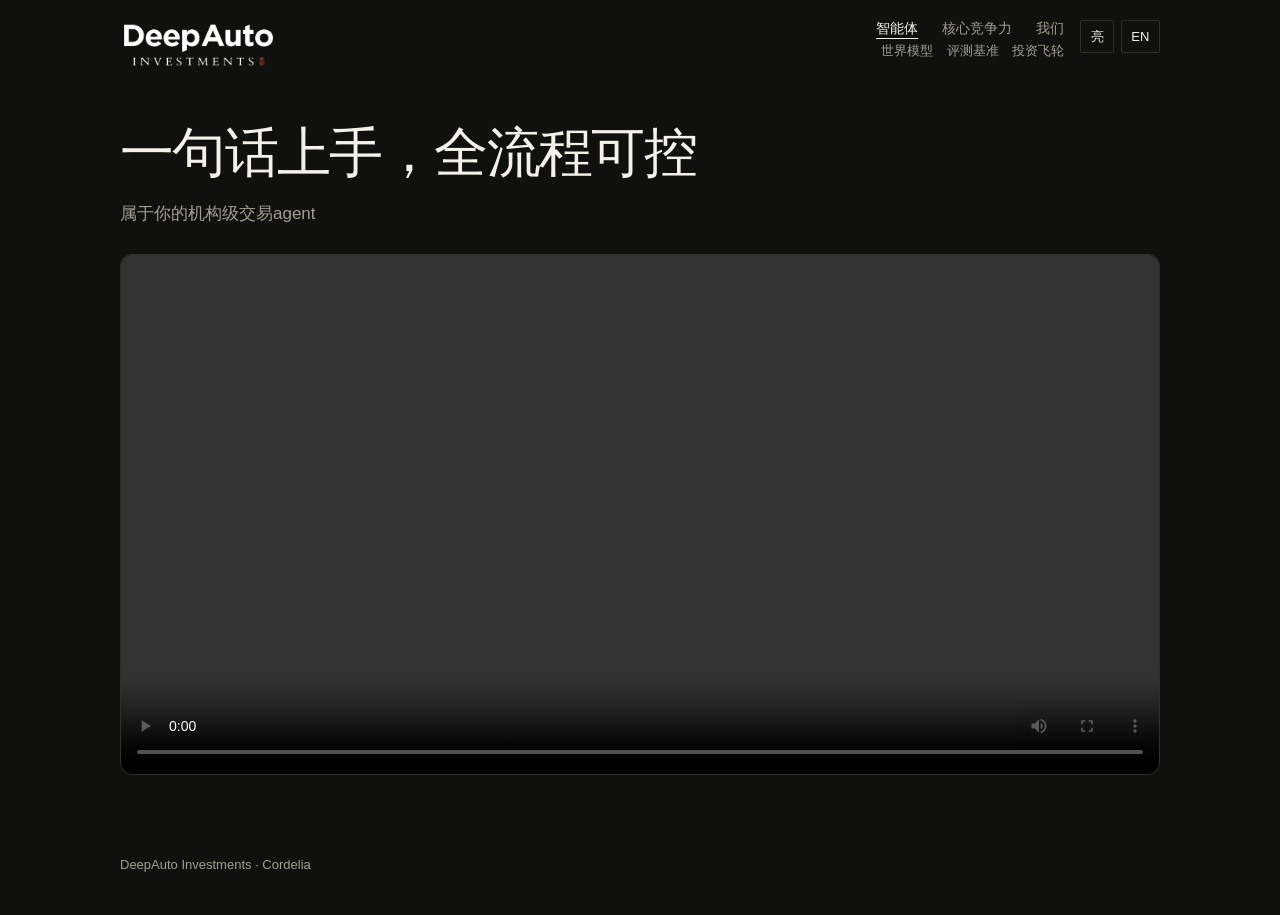
==== commit c477a3a8: "Replace the agent chat with the product video, and put the six black-shirt portraits in one row." ====
--- a/agent.html
+++ b/agent.html
@@ -5,32 +5,19 @@
   <meta name="viewport" content="width=device-width, initial-scale=1">
   <title data-zh="DeepAuto Investments · 智能体" data-en="DeepAuto Investments · Agent">DeepAuto Investments · 智能体</title>
   <meta name="description" content="一句话上手，全流程可控。属于你的机构级交易 agent。">
-  <link rel="stylesheet" href="styles.css?v=34">
+  <link rel="stylesheet" href="styles.css?v=38">
 </head>
 <body data-page="agent">
   <main>
     <h1 data-zh="一句话上手，全流程可控" data-en="One sentence to start. The whole path stays in your hands.">一句话上手，全流程可控</h1>
     <p class="lede" data-zh="属于你的机构级交易agent" data-en="An institutional trading agent that belongs to you.">属于你的机构级交易agent</p>
 
-    <div class="laptop" aria-hidden="false">
-      <div class="bezel">
-        <div class="cam"></div>
-        <div class="chat" id="chat" aria-live="polite"></div>
-        <div class="composer">
-          <span data-zh="写下你的观点" data-en="Write a view">写下你的观点</span>
-        </div>
-      </div>
-      <div class="chin"></div>
-    </div>
-
-    <div class="beatrow">
-      <div class="dots" id="dots" aria-label="例子"></div>
-      <button type="button" class="ghost" id="replay" data-zh="播放" data-en="Play">播放</button>
-    </div>
+    <figure class="reel">
+      <video src="video.mp4" controls playsinline preload="metadata" aria-label="DeepAuto Agent 演示"></video>
+    </figure>
   </main>
   <footer>DeepAuto Investments · Cordelia</footer>
-  <script src="lang.js?v=34"></script>
-  <script src="nav.js?v=34"></script>
-  <script src="partner.js?v=34"></script>
+  <script src="lang.js?v=38"></script>
+  <script src="nav.js?v=38"></script>
 </body>
 </html>
--- a/styles.css
+++ b/styles.css
@@ -98,15 +98,6 @@
 .mark img.logo-light { display: none; }
 :root[data-theme="light"] .mark img.logo-dark { display: none; }
 :root[data-theme="light"] .mark img.logo-light { display: block; }
-:root[data-lang="en"] .logo-cn { display: none; }
-
-.logo-cn {
-  font-family: var(--serif);
-  font-size: 1.35rem;
-  letter-spacing: 0.18em;
-  line-height: 1.15;
-}
-
 .toggles {
   display: flex;
   gap: 0.4rem;
@@ -446,21 +437,24 @@
 
 .people {
   display: grid;
-  grid-template-columns: repeat(4, minmax(0, 1fr));
-  gap: 1rem;
+  grid-template-columns: repeat(6, minmax(0, 1fr));
+  gap: 0.75rem;
 }
 
 .seat {
-  padding: 1rem;
+  padding: 0.85rem 0.45rem 1rem;
   border: 1px solid var(--line);
   background: var(--panel);
+  text-align: center;
 }
 
 .photo {
-  aspect-ratio: 3 / 4;
-  margin-bottom: 0.9rem;
+  width: 78%;
+  aspect-ratio: 1;
+  margin: 0 auto 0.85rem;
   overflow: hidden;
   border: 1px solid var(--line);
+  border-radius: 50%;
   background: #fff;
 }
 
@@ -469,7 +463,7 @@
   width: 100%;
   height: 100%;
   object-fit: cover;
-  object-position: center 15%;
+  object-position: center 18%;
 }
 
 .team-label {
@@ -480,7 +474,7 @@
   font-weight: 500;
 }
 
-.role { min-height: 1.2em; }
+.role { min-height: 3.4em; }
 
 .tasks {
   margin: 1.15rem 0 0;
@@ -845,7 +839,7 @@
 }
 
 .role {
-  min-height: 2.6em;
+  min-height: 3.4em;
   margin: 0;
   color: var(--muted);
   font-size: 0.8125rem;
@@ -904,6 +898,19 @@
 }
 
 .laptop { width: min(100%, 52rem); margin-top: 1.75rem; }
+
+.reel {
+  margin: 1.75rem 0 0;
+}
+
+.reel video {
+  display: block;
+  width: 100%;
+  height: auto;
+  border: 1px solid var(--line);
+  border-radius: 12px;
+  background: #07111f;
+}
 
 .bezel {
   border: 1px solid var(--bezel-line);
@@ -1162,9 +1169,8 @@
 }
 
 @media (max-width: 720px) {
-  .people,
   .cards { grid-template-columns: 1fr; }
-  .people { grid-template-columns: 1fr 1fr; }
+  .people { grid-template-columns: repeat(3, minmax(0, 1fr)); }
   .row, .beatrow { flex-direction: column; align-items: flex-start; }
   .row button { width: 100%; }
   .box, .chain { grid-template-columns: 1fr; }
@@ -1199,7 +1205,7 @@
 }
 
 @media (max-width: 520px) {
-  .people { grid-template-columns: 1fr; }
+  .people { grid-template-columns: 1fr 1fr; }
 }
 
 @media (prefers-reduced-motion: reduce) {
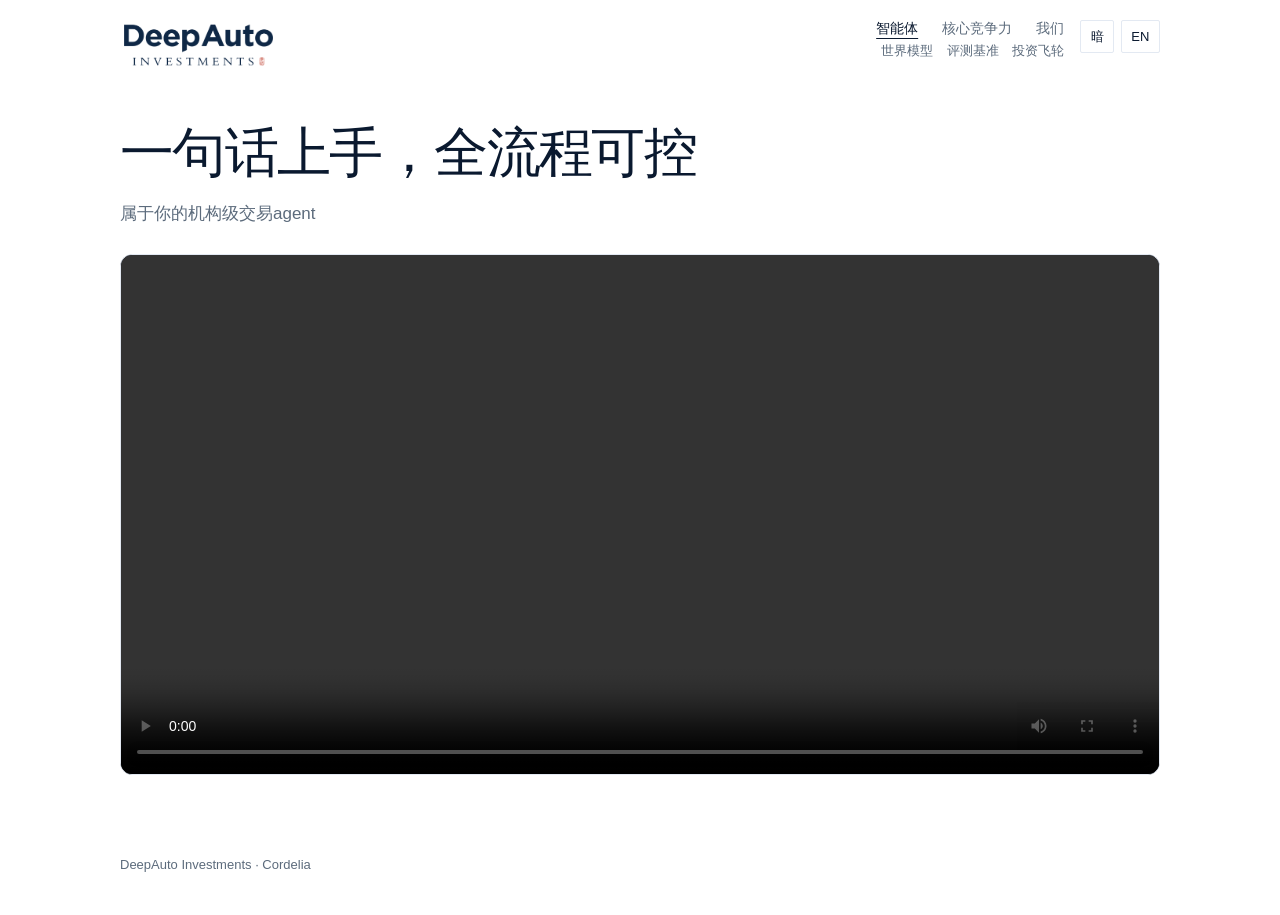
==== commit f4a5f654: "Recolor the site to the deck: white ground, navy type, blue rules, and orange for the rising marks." ====
--- a/agent.html
+++ b/agent.html
@@ -5,7 +5,7 @@
   <meta name="viewport" content="width=device-width, initial-scale=1">
   <title data-zh="DeepAuto Investments · 智能体" data-en="DeepAuto Investments · Agent">DeepAuto Investments · 智能体</title>
   <meta name="description" content="一句话上手，全流程可控。属于你的机构级交易 agent。">
-  <link rel="stylesheet" href="styles.css?v=38">
+  <link rel="stylesheet" href="styles.css?v=39">
 </head>
 <body data-page="agent">
   <main>
@@ -17,7 +17,7 @@
     </figure>
   </main>
   <footer>DeepAuto Investments · Cordelia</footer>
-  <script src="lang.js?v=38"></script>
-  <script src="nav.js?v=38"></script>
+  <script src="lang.js?v=39"></script>
+  <script src="nav.js?v=39"></script>
 </body>
 </html>
--- a/styles.css
+++ b/styles.css
@@ -1,26 +1,27 @@
 :root,
 :root[data-theme="dark"] {
-  --bg: #10110e;
-  --panel: #171910;
-  --ink: #f4f1ea;
-  --muted: #a39e93;
-  --line: #2e3128;
-  --real: #f4f1ea;
-  --sim: #7dcec4;
-  --sim-line: #8eb4e8;
-  --forecast: #8eb4e8;
-  --gap: #e2b15a;
-  --grid: rgba(244, 241, 234, 0.08);
-  --wash: rgba(226, 177, 90, 0.18);
-  --hair: rgba(244, 241, 234, 0.35);
-  --ink-dim: rgba(244, 241, 234, 0.7);
-  --tip: rgba(16, 17, 14, 0.92);
-  --bezel: #0c0d0a;
-  --bezel-line: #3c3f36;
-  --cam: #3a3d34;
-  --bubble: #2a2e24;
-  --chin: #2c2f28;
-  --photo: rgba(244, 241, 234, 0.03);
+  --bg: #071422;
+  --panel: #0e2238;
+  --ink: #f5f8fc;
+  --muted: #9aafc4;
+  --line: #1c3552;
+  --real: #f5f8fc;
+  --sim: #7ec8e0;
+  --sim-line: #7ec8e0;
+  --forecast: #8eafff;
+  --gap: #8eafff;
+  --up: #f09808;
+  --grid: rgba(245, 248, 252, 0.08);
+  --wash: rgba(142, 175, 255, 0.16);
+  --hair: rgba(245, 248, 252, 0.35);
+  --ink-dim: rgba(245, 248, 252, 0.72);
+  --tip: rgba(7, 20, 34, 0.94);
+  --bezel: #06101c;
+  --bezel-line: #2a4564;
+  --cam: #3a5570;
+  --bubble: #14304c;
+  --chin: #10283f;
+  --photo: rgba(245, 248, 252, 0.04);
   --serif: "Iowan Old Style", Palatino, "Palatino Linotype", "Songti SC", "Noto Serif SC", serif;
   --sans: "PingFang SC", "Hiragino Sans GB", "Noto Sans SC", "Microsoft YaHei", sans-serif;
   --max: 68rem;
@@ -28,27 +29,28 @@
 }
 
 :root[data-theme="light"] {
-  --bg: #f6f3ec;
-  --panel: #fffdf8;
-  --ink: #1c1d18;
-  --muted: #5e5a52;
-  --line: #ddd6c8;
-  --real: #1c1d18;
-  --sim: #2f7a74;
-  --sim-line: #2f6eae;
-  --forecast: #2f6eae;
-  --gap: #9a6e24;
-  --grid: rgba(28, 29, 24, 0.08);
-  --wash: rgba(154, 110, 36, 0.16);
-  --hair: rgba(28, 29, 24, 0.28);
-  --ink-dim: rgba(28, 29, 24, 0.62);
-  --tip: rgba(255, 253, 248, 0.94);
-  --bezel: #f3efe6;
-  --bezel-line: #c9c2b4;
-  --cam: #b7b1a4;
-  --bubble: #e7e1d6;
-  --chin: #e4ddd0;
-  --photo: rgba(28, 29, 24, 0.04);
+  --bg: #ffffff;
+  --panel: #f4f7fb;
+  --ink: #0a192f;
+  --muted: #5c6b7c;
+  --line: #e3e9f2;
+  --real: #0a192f;
+  --sim: #1848d8;
+  --sim-line: #3aa3c9;
+  --forecast: #1848d8;
+  --gap: #1848d8;
+  --up: #f09808;
+  --grid: rgba(10, 25, 47, 0.06);
+  --wash: rgba(24, 72, 216, 0.1);
+  --hair: rgba(10, 25, 47, 0.28);
+  --ink-dim: rgba(10, 25, 47, 0.68);
+  --tip: rgba(255, 255, 255, 0.96);
+  --bezel: #f4f7fb;
+  --bezel-line: #d5deea;
+  --cam: #c5d0de;
+  --bubble: #e8eef8;
+  --chin: #e7edf5;
+  --photo: rgba(10, 25, 47, 0.03);
 }
 
 * { box-sizing: border-box; }
@@ -1024,7 +1026,7 @@
   transform-origin: left center;
   animation: sweep 0.85s ease forwards;
 }
-.moves .up b { background: var(--gap); }
+.moves .up b { background: var(--up); }
 .moves li:nth-child(2) b, .cf p:nth-child(2) i::after { animation-delay: 0.08s; }
 .moves li:nth-child(3) b { animation-delay: 0.16s; }
 .moves li:nth-child(4) b { animation-delay: 0.24s; }
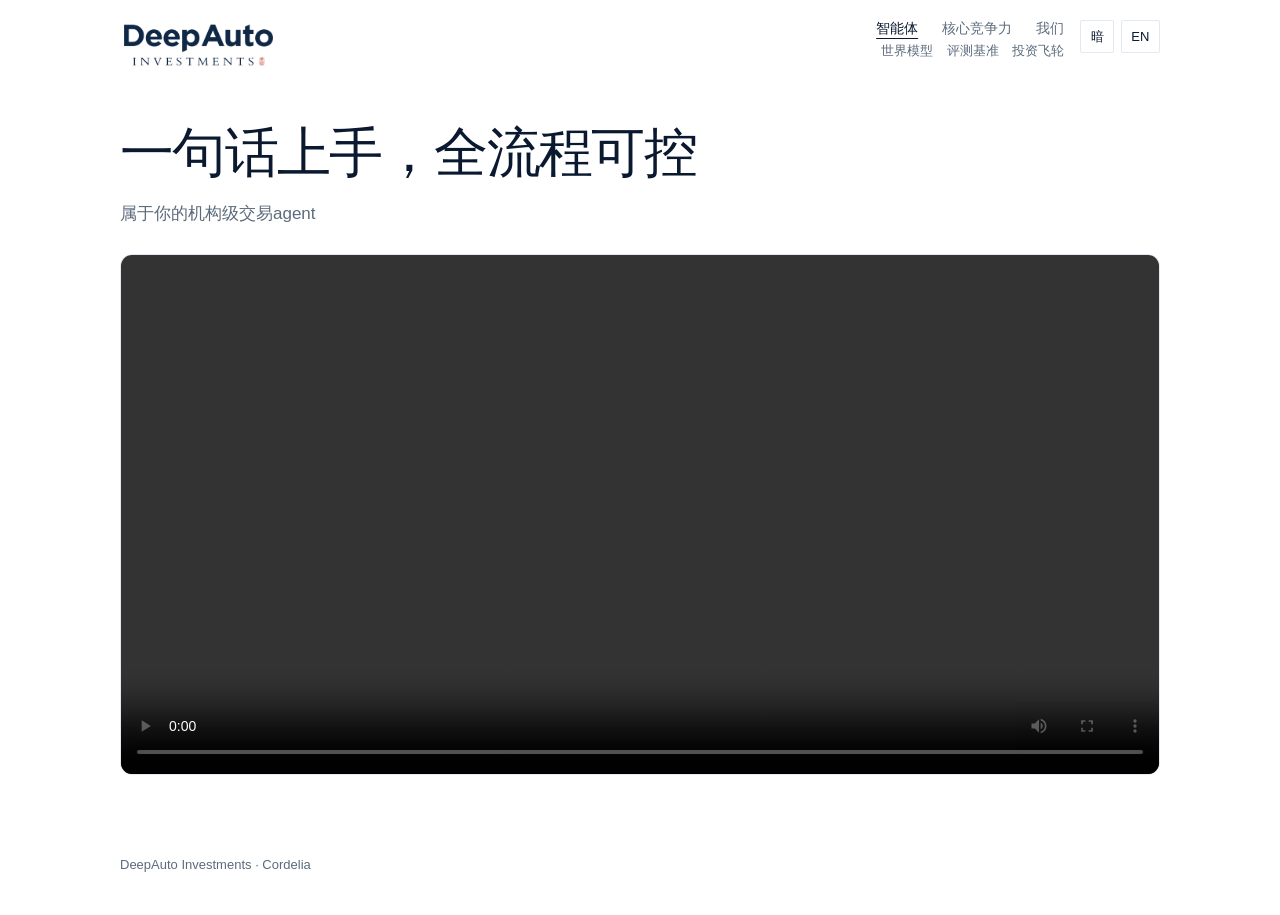
==== commit fd302535: "Use the light demo in light mode, and match the trade step to the other flywheel boxes." ====
--- a/agent.html
+++ b/agent.html
@@ -5,7 +5,7 @@
   <meta name="viewport" content="width=device-width, initial-scale=1">
   <title data-zh="DeepAuto Investments · 智能体" data-en="DeepAuto Investments · Agent">DeepAuto Investments · 智能体</title>
   <meta name="description" content="一句话上手，全流程可控。属于你的机构级交易 agent。">
-  <link rel="stylesheet" href="styles.css?v=39">
+  <link rel="stylesheet" href="styles.css?v=42">
 </head>
 <body data-page="agent">
   <main>
@@ -13,11 +13,26 @@
     <p class="lede" data-zh="属于你的机构级交易agent" data-en="An institutional trading agent that belongs to you.">属于你的机构级交易agent</p>
 
     <figure class="reel">
-      <video src="video.mp4" controls playsinline preload="metadata" aria-label="DeepAuto Agent 演示"></video>
+      <video id="reel" controls playsinline preload="metadata" aria-label="DeepAuto Agent 演示"></video>
     </figure>
   </main>
   <footer>DeepAuto Investments · Cordelia</footer>
-  <script src="lang.js?v=39"></script>
-  <script src="nav.js?v=39"></script>
+  <script src="lang.js?v=42"></script>
+  <script src="nav.js?v=42"></script>
+  <script>
+    (function () {
+      const video = document.getElementById("reel");
+      function file(theme) {
+        return theme === "dark" ? "video.mp4" : "video-light.mp4";
+      }
+      function apply(theme) {
+        const next = file(theme);
+        if (video.getAttribute("src") === next) return;
+        video.src = next;
+      }
+      apply(document.documentElement.dataset.theme);
+      window.addEventListener("dai-theme", (event) => apply(event.detail));
+    })();
+  </script>
 </body>
 </html>
--- a/styles.css
+++ b/styles.css
@@ -451,9 +451,9 @@
 }
 
 .photo {
-  width: 78%;
+  width: 88%;
   aspect-ratio: 1;
-  margin: 0 auto 0.85rem;
+  margin: 0 auto 0.75rem;
   overflow: hidden;
   border: 1px solid var(--line);
   border-radius: 50%;
@@ -462,10 +462,13 @@
 
 .photo img {
   display: block;
-  width: 100%;
-  height: 100%;
+  width: 132%;
+  height: 132%;
+  max-width: none;
+  margin-left: -16%;
+  margin-top: 0;
   object-fit: cover;
-  object-position: center 18%;
+  object-position: center top;
 }
 
 .team-label {
@@ -653,12 +656,6 @@
 
 .loop-hot { border-color: var(--gap); }
 
-.loop-solid {
-  background: var(--ink);
-  color: var(--bg);
-  border-color: var(--ink);
-}
-
 .loop-go {
   position: relative;
   flex: 0 0 auto;
@@ -911,8 +908,10 @@
   height: auto;
   border: 1px solid var(--line);
   border-radius: 12px;
-  background: #07111f;
-}
+  background: #f4f7fb;
+}
+
+:root[data-theme="dark"] .reel video { background: #07111f; }
 
 .bezel {
   border: 1px solid var(--bezel-line);
